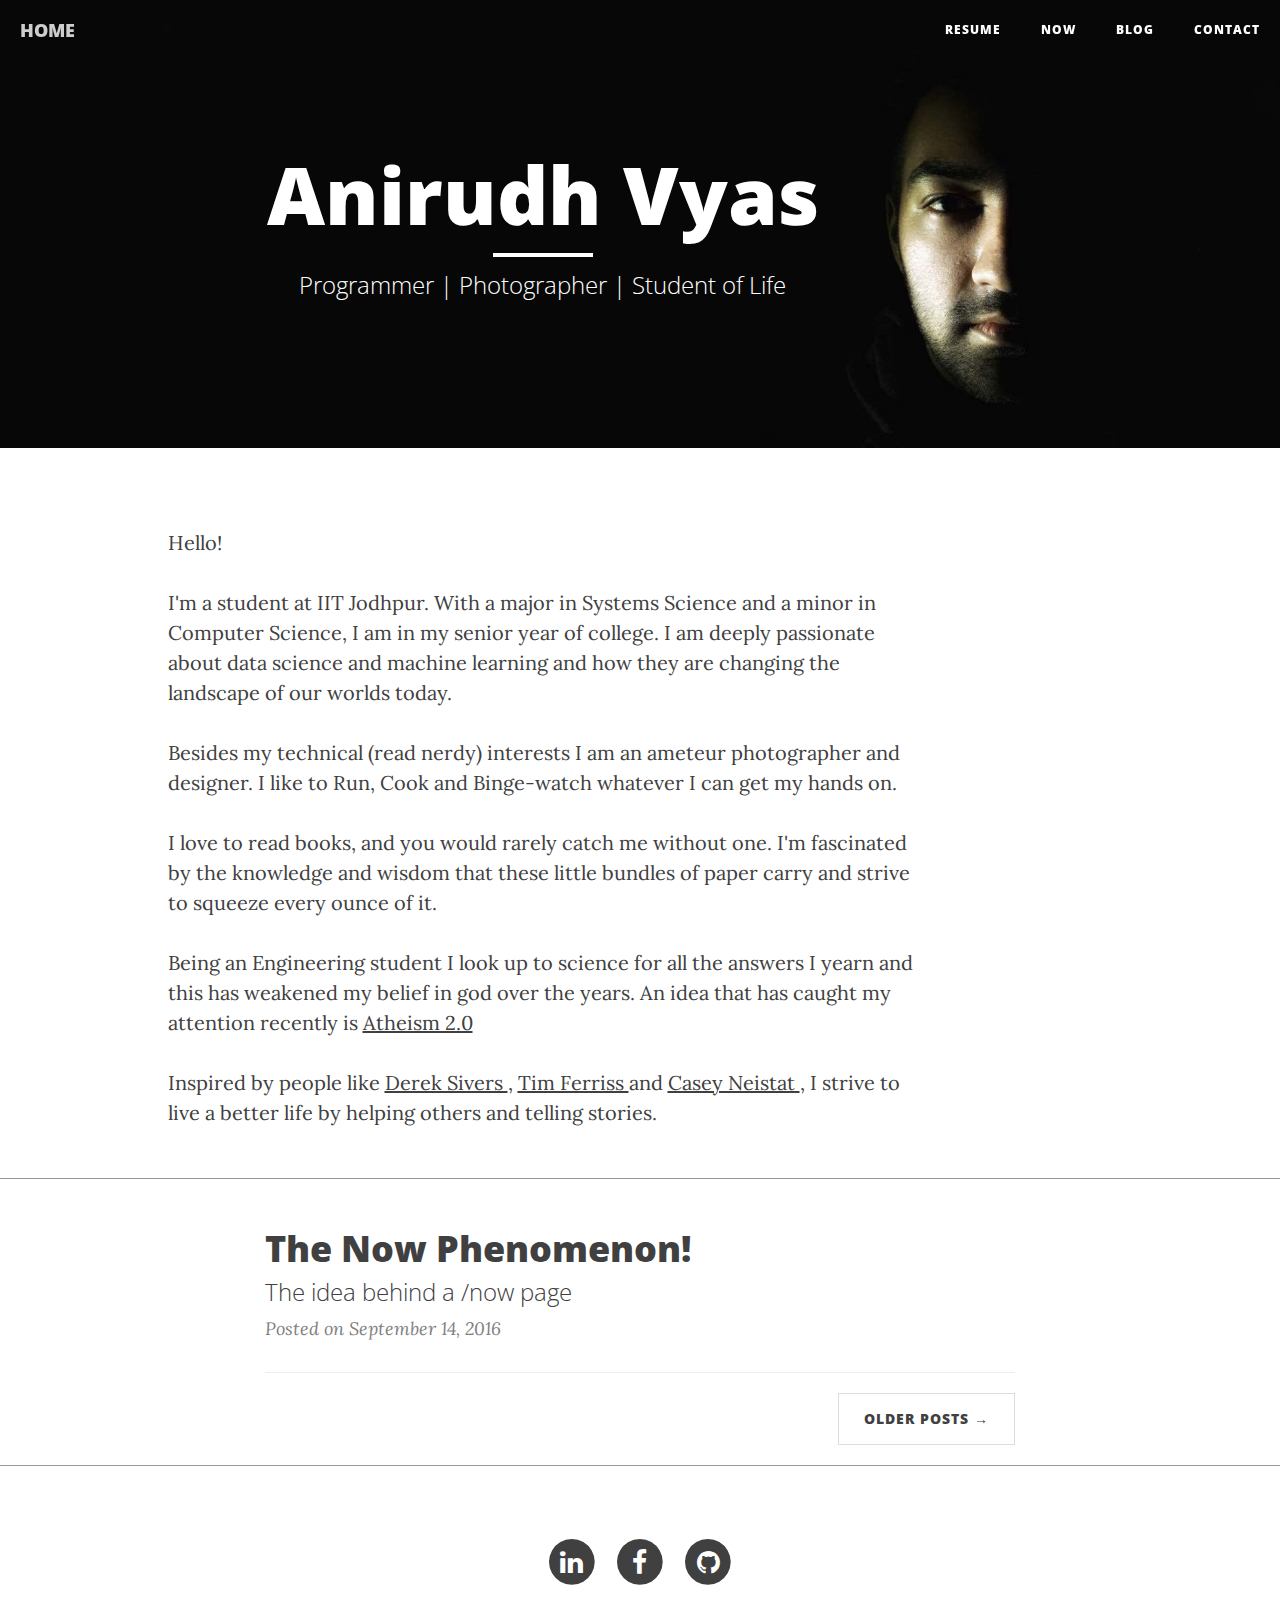
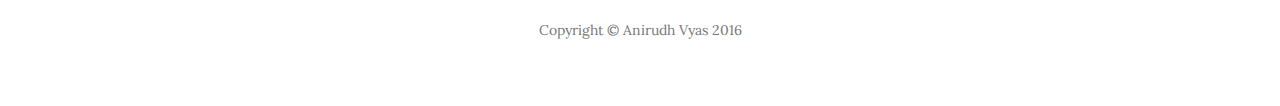
==== index.html @ 92c674fe "First Commit" ====
<!DOCTYPE html>
<html lang="en">

<head>

    <meta charset="utf-8">
    <meta http-equiv="X-UA-Compatible" content="IE=edge">
    <meta name="viewport" content="width=device-width, initial-scale=1">
    <meta name="description" content="">
    <meta name="author" content="">

    <title>Anirudh Vyas</title>

    <!-- Anirudh's custom CSS -->
    <link href="css/my_style.css" rel="stylesheet">
    <!-- Bootstrap Core CSS -->
    <link href="css/bootstrap.min.css" rel="stylesheet">

    <!-- Custom CSS -->
    <link href="css/clean-blog.min.css" rel="stylesheet">

    <!-- Custom Fonts -->
    <link href="http://maxcdn.bootstrapcdn.com/font-awesome/4.1.0/css/font-awesome.min.css" rel="stylesheet" type="text/css">
    <link href='http://fonts.googleapis.com/css?family=Lora:400,700,400italic,700italic' rel='stylesheet' type='text/css'>
    <link href='http://fonts.googleapis.com/css?family=Open+Sans:300italic,400italic,600italic,700italic,800italic,400,300,600,700,800' rel='stylesheet' type='text/css'>

    <!-- HTML5 Shim and Respond.js IE8 support of HTML5 elements and media queries -->
    <!-- WARNING: Respond.js doesn't work if you view the page via file:// -->
    <!--[if lt IE 9]>
        <script src="https://oss.maxcdn.com/libs/html5shiv/3.7.0/html5shiv.js"></script>
        <script src="https://oss.maxcdn.com/libs/respond.js/1.4.2/respond.min.js"></script>
    <![endif]-->

</head>

<body >

    <!-- Navigation -->
    <nav class="navbar navbar-default navbar-custom navbar-fixed-top">
        <div class="container-fluid">
            <!-- Brand and toggle get grouped for better mobile display -->
            <div class="navbar-header page-scroll">
                <button type="button" class="navbar-toggle" data-toggle="collapse" data-target="#bs-example-navbar-collapse-1">
                    <span class="sr-only">Toggle navigation</span>
                    <span class="icon-bar"></span>
                    <span class="icon-bar"></span>
                    <span class="icon-bar"></span>
                </button>
                <a class="navbar-brand" href="index.html">HOME</a>
            </div>

            <!-- Collect the nav links, forms, and other content for toggling -->
            <div class="collapse navbar-collapse" id="bs-example-navbar-collapse-1">
                <ul class="nav navbar-nav navbar-right">
                    <li>
                        <a target="_blank" href="resources/resume_online.pdf">Resume</a>
                    </li>
                    <li>
                        <a href="now.html">Now</a>
                    </li>
                    <li>
                        <a href="blog.html">Blog</a>
                    </li>
                    <li>
                        <a href="contact.html">Contact</a>
                    </li>
                </ul>
            </div>
            <!-- /.navbar-collapse -->
        </div>
        <!-- /.container -->
    </nav>

    <!-- Page Header -->
    <!-- Set your background image for this header on the line below. -->
    <header class="intro-header" style="background-image: url('img/main.jpg')">
        <div class="container">
            <div class="row">
                <div class="col-lg-8 col-lg-offset-1 col-md-10 col-md-offset-1">
                    <div class="site-heading">
                        <h1>Anirudh Vyas</h1>
                        <hr class="small">
                        <span class="subheading">Programmer | Photographer | Student of Life</span>
                    </div>
                </div>
            </div>
        </div>
    </header>


    <div class="container">
        <div class="row">
            <div class="col-lg-8 col-lg-offset-1 col-md-10 col-md-offset-1">
                <div class="post-preview">

                  <p><span class="rotate">Hello!, Hola!, Bonjour!, Namaste!</span></p>

                  <p> I'm a student at IIT Jodhpur. With a major in Systems Science
                    and a minor in Computer Science, I am in my senior year of college.
                    I am deeply passionate about data science and machine learning
                    and how they are changing the landscape of our worlds today.
                  </p>
                  <p> Besides my technical (read nerdy) interests I am an ameteur
                    photographer and designer. I like to Run, Cook and Binge-watch
                    whatever I can get my hands on.
                  </p>
                  <p> I love to read books, and you would rarely catch me without one.
                    I'm fascinated by the knowledge and wisdom that these little bundles of
                    paper carry and strive to squeeze every ounce of it.
                  </p>
                  <p> Being an Engineering student I look up to science for all
                    the answers I yearn and this has weakened my belief in god over
                    the years. An idea that has caught my attention recently is <a href="https://www.youtube.com/watch?v=2Oe6HUgrRlQ">Atheism 2.0</a>
                  </p>
                  <p>
                    Inspired by people like <a href="https://sivers.org/"> Derek Sivers </a>,
                                            <a href="http://fourhourworkweek.com/"> Tim Ferriss </a>
                                       and  <a href="https://www.youtube.com/user/caseyneistat"> Casey Neistat </a>,
                    I strive to live a better life by helping others and telling stories.


                </div>
            </div>
        </div>
    </div>
<hr class="hr_my">
    <!-- Main Content -->
    <div class="container">
        <div class="row">
            <div class="col-lg-8 col-lg-offset-2 col-md-10 col-md-offset-1">
                <div class="post-preview">
                    <a href="blogs/now_phenomenon.html">
                        <h2 class="post-title">
                            The Now Phenomenon!
                        </h2>
                        <h3 class="post-subtitle">
                            The idea behind a /now page
                        </h3>
                    </a>
                    <p class="post-meta">Posted on September 14, 2016</p>
                </div>
                <hr>
                <!--div class="post-preview">
                    <a href="post.html">
                        <h2 class="post-title">
                            I believe every human has a finite number of heartbeats. I don't intend to waste any of mine.
                        </h2>
                    </a>
                    <p class="post-meta">Posted by <a href="#">Start Bootstrap</a> on September 18, 2014</p>
                </div>
                <hr>
                <div class="post-preview">
                    <a href="post.html">
                        <h2 class="post-title">
                            Science has not yet mastered prophecy
                        </h2>
                        <h3 class="post-subtitle">
                            We predict too much for the next year and yet far too little for the next ten.
                        </h3>
                    </a>
                    <p class="post-meta">Posted by <a href="#">Start Bootstrap</a> on August 24, 2014</p>
                </div>
                <hr>
                <div class="post-preview">
                    <a href="post.html">
                        <h2 class="post-title">
                            Failure is not an option
                        </h2>
                        <h3 class="post-subtitle">
                            Many say exploration is part of our destiny, but it’s actually our duty to future generations.
                        </h3>
                    </a>
                    <p class="post-meta">Posted by <a href="#">Start Bootstrap</a> on July 8, 2014</p>
                </div-->

                <!-- Pager -->
                <ul class="pager">
                    <li class="next">
                        <a href="blog.html">Older Posts &rarr;</a>
                    </li>
                </ul>
            </div>
        </div>
    </div>

    <hr class="hr_my">

    <!-- Footer -->
    <footer>
        <div class="container">
            <div class="row">
                <div class="col-lg-8 col-lg-offset-2 col-md-10 col-md-offset-1">
                    <ul class="list-inline text-center">
                        <li>
                            <a href="https://www.linkedin.com/in/theanirudhvyas">
                                <span class="fa-stack fa-lg">
                                    <i class="fa fa-circle fa-stack-2x"></i>
                                    <i class="fa fa-linkedin fa-stack-1x fa-inverse"></i>
                                </span>
                            </a>
                        </li>
                        <li>
                            <a href="https://www.facebook.com/anirudh.vyas.338">
                                <span class="fa-stack fa-lg">
                                    <i class="fa fa-circle fa-stack-2x"></i>
                                    <i class="fa fa-facebook fa-stack-1x fa-inverse"></i>
                                </span>
                            </a>
                        </li>
                        <li>
                            <a href="https://github.com/theanirudhvyas">
                                <span class="fa-stack fa-lg">
                                    <i class="fa fa-circle fa-stack-2x"></i>
                                    <i class="fa fa-github fa-stack-1x fa-inverse"></i>
                                </span>
                            </a>
                        </li>
                    </ul>
                    <p class="copyright text-muted">Copyright &copy; Anirudh Vyas 2016</p>
                </div>
            </div>
        </div>
    </footer>

    <!-- jQuery -->
    <script src="js/jquery.js"></script>
    <script src="//ajax.googleapis.com/ajax/libs/jquery/1.12.0/jquery.min.js"></script>
    <script src="jquery.auto-text-rotating.min.js"></script>


    <!-- Bootstrap Core JavaScript -->
    <script src="js/bootstrap.min.js"></script>

    <!-- Custom Theme JavaScript -->
    <script src="js/clean-blog.min.js"></script>
    <script type="text/javascript" src="http://code.jquery.com/jquery-1.9.1.js"></script>
	    <script type="text/javascript" src="js/jquery.simple-text-rotator.js"></script>
	    <link rel="stylesheet" type="text/css" href="css/simpletextrotator.css" />

      <script type="text/javascript">
  	    	$(".rotate").textrotator({animation: "fade"});
  	  	</script>

</body>

</html>
---- css/my_style.css ----
.hr_my{
  color: #999999;
  border-color: inherit;
}

('.element').atrotating();

('.element').atrotating({
    method: 'group'
});
---- css/clean-blog.min.css ----
/*!
 * Clean Blog v1.0.0 (http://startbootstrap.com)
 * Copyright 2014 Start Bootstrap
 * Licensed under Apache 2.0 (https://github.com/IronSummitMedia/startbootstrap/blob/gh-pages/LICENSE)
 */

body{font-family:Lora,'Times New Roman',serif;font-size:20px;color:#404040}p{line-height:1.5;margin:30px 0}p a{text-decoration:underline}h1,h2,h3,h4,h5,h6{font-family:'Open Sans','Helvetica Neue',Helvetica,Arial,sans-serif;font-weight:800}a{color:#404040}a:hover,a:focus{color:#0085a1}a img:hover,a img:focus{cursor:zoom-in}blockquote{color:gray;font-style:italic}hr.small{max-width:100px;margin:15px auto;border-width:4px;border-color:#fff}.navbar-custom{position:absolute;top:0;left:0;width:100%;z-index:3;font-family:'Open Sans','Helvetica Neue',Helvetica,Arial,sans-serif}.navbar-custom .navbar-brand{font-weight:800}.navbar-custom .nav li a{text-transform:uppercase;font-size:12px;font-weight:800;letter-spacing:1px}@media only screen and (min-width:768px){.navbar-custom{background:0 0;border-bottom:1px solid transparent}.navbar-custom .navbar-brand{color:#fff;padding:20px}.navbar-custom .navbar-brand:hover,.navbar-custom .navbar-brand:focus{color:rgba(255,255,255,.8)}.navbar-custom .nav li a{color:#fff;padding:20px}.navbar-custom .nav li a:hover,.navbar-custom .nav li a:focus{color:rgba(255,255,255,.8)}}@media only screen and (min-width:1170px){.navbar-custom{-webkit-transition:background-color .3s;-moz-transition:background-color .3s;transition:background-color .3s;-webkit-transform:translate3d(0,0,0);-moz-transform:translate3d(0,0,0);-ms-transform:translate3d(0,0,0);-o-transform:translate3d(0,0,0);transform:translate3d(0,0,0);-webkit-backface-visibility:hidden;backface-visibility:hidden}.navbar-custom.is-fixed{position:fixed;top:-61px;background-color:rgba(255,255,255,.9);border-bottom:1px solid #f2f2f2;-webkit-transition:-webkit-transform .3s;-moz-transition:-moz-transform .3s;transition:transform .3s}.navbar-custom.is-fixed .navbar-brand{color:#404040}.navbar-custom.is-fixed .navbar-brand:hover,.navbar-custom.is-fixed .navbar-brand:focus{color:#0085a1}.navbar-custom.is-fixed .nav li a{color:#404040}.navbar-custom.is-fixed .nav li a:hover,.navbar-custom.is-fixed .nav li a:focus{color:#0085a1}.navbar-custom.is-visible{-webkit-transform:translate3d(0,100%,0);-moz-transform:translate3d(0,100%,0);-ms-transform:translate3d(0,100%,0);-o-transform:translate3d(0,100%,0);transform:translate3d(0,100%,0)}}.intro-header{background-color:gray;background:no-repeat center center;background-attachment:scroll;-webkit-background-size:cover;-moz-background-size:cover;background-size:cover;-o-background-size:cover;margin-bottom:50px}.intro-header .site-heading,.intro-header .post-heading,.intro-header .page-heading{padding:100px 0 50px;color:#fff}@media only screen and (min-width:768px){.intro-header .site-heading,.intro-header .post-heading,.intro-header .page-heading{padding:150px 0}}.intro-header .site-heading,.intro-header .page-heading{text-align:center}.intro-header .site-heading h1,.intro-header .page-heading h1{margin-top:0;font-size:50px}.intro-header .site-heading .subheading,.intro-header .page-heading .subheading{font-size:24px;line-height:1.1;display:block;font-family:'Open Sans','Helvetica Neue',Helvetica,Arial,sans-serif;font-weight:300;margin:10px 0 0}@media only screen and (min-width:768px){.intro-header .site-heading h1,.intro-header .page-heading h1{font-size:80px}}.intro-header .post-heading h1{font-size:35px}.intro-header .post-heading .subheading,.intro-header .post-heading .meta{line-height:1.1;display:block}.intro-header .post-heading .subheading{font-family:'Open Sans','Helvetica Neue',Helvetica,Arial,sans-serif;font-size:24px;margin:10px 0 30px;font-weight:600}.intro-header .post-heading .meta{font-family:Lora,'Times New Roman',serif;font-style:italic;font-weight:300;font-size:20px}.intro-header .post-heading .meta a{color:#fff}@media only screen and (min-width:768px){.intro-header .post-heading h1{font-size:55px}.intro-header .post-heading .subheading{font-size:30px}}.post-preview>a{color:#404040}.post-preview>a:hover,.post-preview>a:focus{text-decoration:none;color:#0085a1}.post-preview>a>.post-title{font-size:30px;margin-top:30px;margin-bottom:10px}.post-preview>a>.post-subtitle{margin:0;font-weight:300;margin-bottom:10px}.post-preview>.post-meta{color:gray;font-size:18px;font-style:italic;margin-top:0}.post-preview>.post-meta>a{text-decoration:none;color:#404040}.post-preview>.post-meta>a:hover,.post-preview>.post-meta>a:focus{color:#0085a1;text-decoration:underline}@media only screen and (min-width:768px){.post-preview>a>.post-title{font-size:36px}}.section-heading{font-size:36px;margin-top:60px;font-weight:700}.caption{text-align:center;font-size:14px;padding:10px;font-style:italic;margin:0;display:block;border-bottom-right-radius:5px;border-bottom-left-radius:5px}footer{padding:50px 0 65px}footer .list-inline{margin:0;padding:0}footer .copyright{font-size:14px;text-align:center;margin-bottom:0}.floating-label-form-group{font-size:14px;position:relative;margin-bottom:0;padding-bottom:.5em;border-bottom:1px solid #eee}.floating-label-form-group input,.floating-label-form-group textarea{z-index:1;position:relative;padding-right:0;padding-left:0;border:none;border-radius:0;font-size:1.5em;background:0 0;box-shadow:none!important;resize:none}.floating-label-form-group label{display:block;z-index:0;position:relative;top:2em;margin:0;font-size:.85em;line-height:1.764705882em;vertical-align:middle;vertical-align:baseline;opacity:0;-webkit-transition:top .3s ease,opacity .3s ease;-moz-transition:top .3s ease,opacity .3s ease;-ms-transition:top .3s ease,opacity .3s ease;transition:top .3s ease,opacity .3s ease}.floating-label-form-group::not(:first-child){padding-left:14px;border-left:1px solid #eee}.floating-label-form-group-with-value label{top:0;opacity:1}.floating-label-form-group-with-focus label{color:#0085a1}form .row:first-child .floating-label-form-group{border-top:1px solid #eee}.btn{font-family:'Open Sans','Helvetica Neue',Helvetica,Arial,sans-serif;text-transform:uppercase;font-size:14px;font-weight:800;letter-spacing:1px;border-radius:0;padding:15px 25px}.btn-lg{font-size:16px;padding:25px 35px}.btn-default:hover,.btn-default:focus{background-color:#0085a1;border:1px solid #0085a1;color:#fff}.pager{margin:20px 0 0}.pager li>a,.pager li>span{font-family:'Open Sans','Helvetica Neue',Helvetica,Arial,sans-serif;text-transform:uppercase;font-size:14px;font-weight:800;letter-spacing:1px;padding:15px 25px;background-color:#fff;border-radius:0}.pager li>a:hover,.pager li>a:focus{color:#fff;background-color:#0085a1;border:1px solid #0085a1}.pager .disabled>a,.pager .disabled>a:hover,.pager .disabled>a:focus,.pager .disabled>span{color:gray;background-color:#404040;cursor:not-allowed}::-moz-selection{color:#fff;text-shadow:none;background:#0085a1}::selection{color:#fff;text-shadow:none;background:#0085a1}img::selection{color:#fff;background:0 0}img::-moz-selection{color:#fff;background:0 0}body{webkit-tap-highlight-color:#0085a1}
---- css/simpletextrotator.css ----
.rotating {
  display: inline-block;
  -webkit-transform-style: preserve-3d;
  -moz-transform-style: preserve-3d;
  -ms-transform-style: preserve-3d;
  -o-transform-style: preserve-3d;
  transform-style: preserve-3d;
  -webkit-transform: rotateX(0) rotateY(0) rotateZ(0);
  -moz-transform: rotateX(0) rotateY(0) rotateZ(0);
  -ms-transform: rotateX(0) rotateY(0) rotateZ(0);
  -o-transform: rotateX(0) rotateY(0) rotateZ(0);
  transform: rotateX(0) rotateY(0) rotateZ(0);
  -webkit-transition: 0.5s;
  -moz-transition: 0.5s;
  -ms-transition: 0.5s;
  -o-transition: 0.5s;
  transition: 0.5s;
  -webkit-transform-origin-x: 50%;
}

.rotating.flip {
  position: relative;
}

.rotating .front, .rotating .back {
  left: 0;
  top: 0;
  -webkit-backface-visibility: hidden;
  -moz-backface-visibility: hidden;
  -ms-backface-visibility: hidden;
  -o-backface-visibility: hidden;
  backface-visibility: hidden;
}

.rotating .front {
  position: absolute;
  display: inline-block;
  -webkit-transform: translate3d(0,0,1px);
  -moz-transform: translate3d(0,0,1px);
  -ms-transform: translate3d(0,0,1px);
  -o-transform: translate3d(0,0,1px);
  transform: translate3d(0,0,1px);
}

.rotating.flip .front {
  z-index: 1;
}

.rotating .back {
  display: block;
  opacity: 0;
}

.rotating.spin {
  -webkit-transform: rotate(360deg) scale(0);
  -moz-transform: rotate(360deg) scale(0);
  -ms-transform: rotate(360deg) scale(0);
  -o-transform: rotate(360deg) scale(0);
  transform: rotate(360deg) scale(0);
}



.rotating.flip .back {
  z-index: 2;
  display: block;
  opacity: 1;
  
  -webkit-transform: rotateY(180deg) translate3d(0,0,0);
  -moz-transform: rotateY(180deg) translate3d(0,0,0);
  -ms-transform: rotateY(180deg) translate3d(0,0,0);
  -o-transform: rotateY(180deg) translate3d(0,0,0);
  transform: rotateY(180deg) translate3d(0,0,0);
}

.rotating.flip.up .back {
  -webkit-transform: rotateX(180deg) translate3d(0,0,0);
  -moz-transform: rotateX(180deg) translate3d(0,0,0);
  -ms-transform: rotateX(180deg) translate3d(0,0,0);
  -o-transform: rotateX(180deg) translate3d(0,0,0);
  transform: rotateX(180deg) translate3d(0,0,0);
}

.rotating.flip.cube .front {
  -webkit-transform: translate3d(0,0,100px) scale(0.9,0.9);
  -moz-transform: translate3d(0,0,100px) scale(0.85,0.85);
  -ms-transform: translate3d(0,0,100px) scale(0.85,0.85);
  -o-transform: translate3d(0,0,100px) scale(0.85,0.85);
  transform: translate3d(0,0,100px) scale(0.85,0.85);
}

.rotating.flip.cube .back {
  -webkit-transform: rotateY(180deg) translate3d(0,0,100px) scale(0.9,0.9);
  -moz-transform: rotateY(180deg) translate3d(0,0,100px) scale(0.85,0.85);
  -ms-transform: rotateY(180deg) translate3d(0,0,100px) scale(0.85,0.85);
  -o-transform: rotateY(180deg) translate3d(0,0,100px) scale(0.85,0.85);
  transform: rotateY(180deg) translate3d(0,0,100px) scale(0.85,0.85);
}

.rotating.flip.cube.up .back {
  -webkit-transform: rotateX(180deg) translate3d(0,0,100px) scale(0.9,0.9);
  -moz-transform: rotateX(180deg) translate3d(0,0,100px) scale(0.85,0.85);
  -ms-transform: rotateX(180deg) translate3d(0,0,100px) scale(0.85,0.85);
  -o-transform: rotateX(180deg) translate3d(0,0,100px) scale(0.85,0.85);
  transform: rotateX(180deg) translate3d(0,0,100px) scale(0.85,0.85);
}
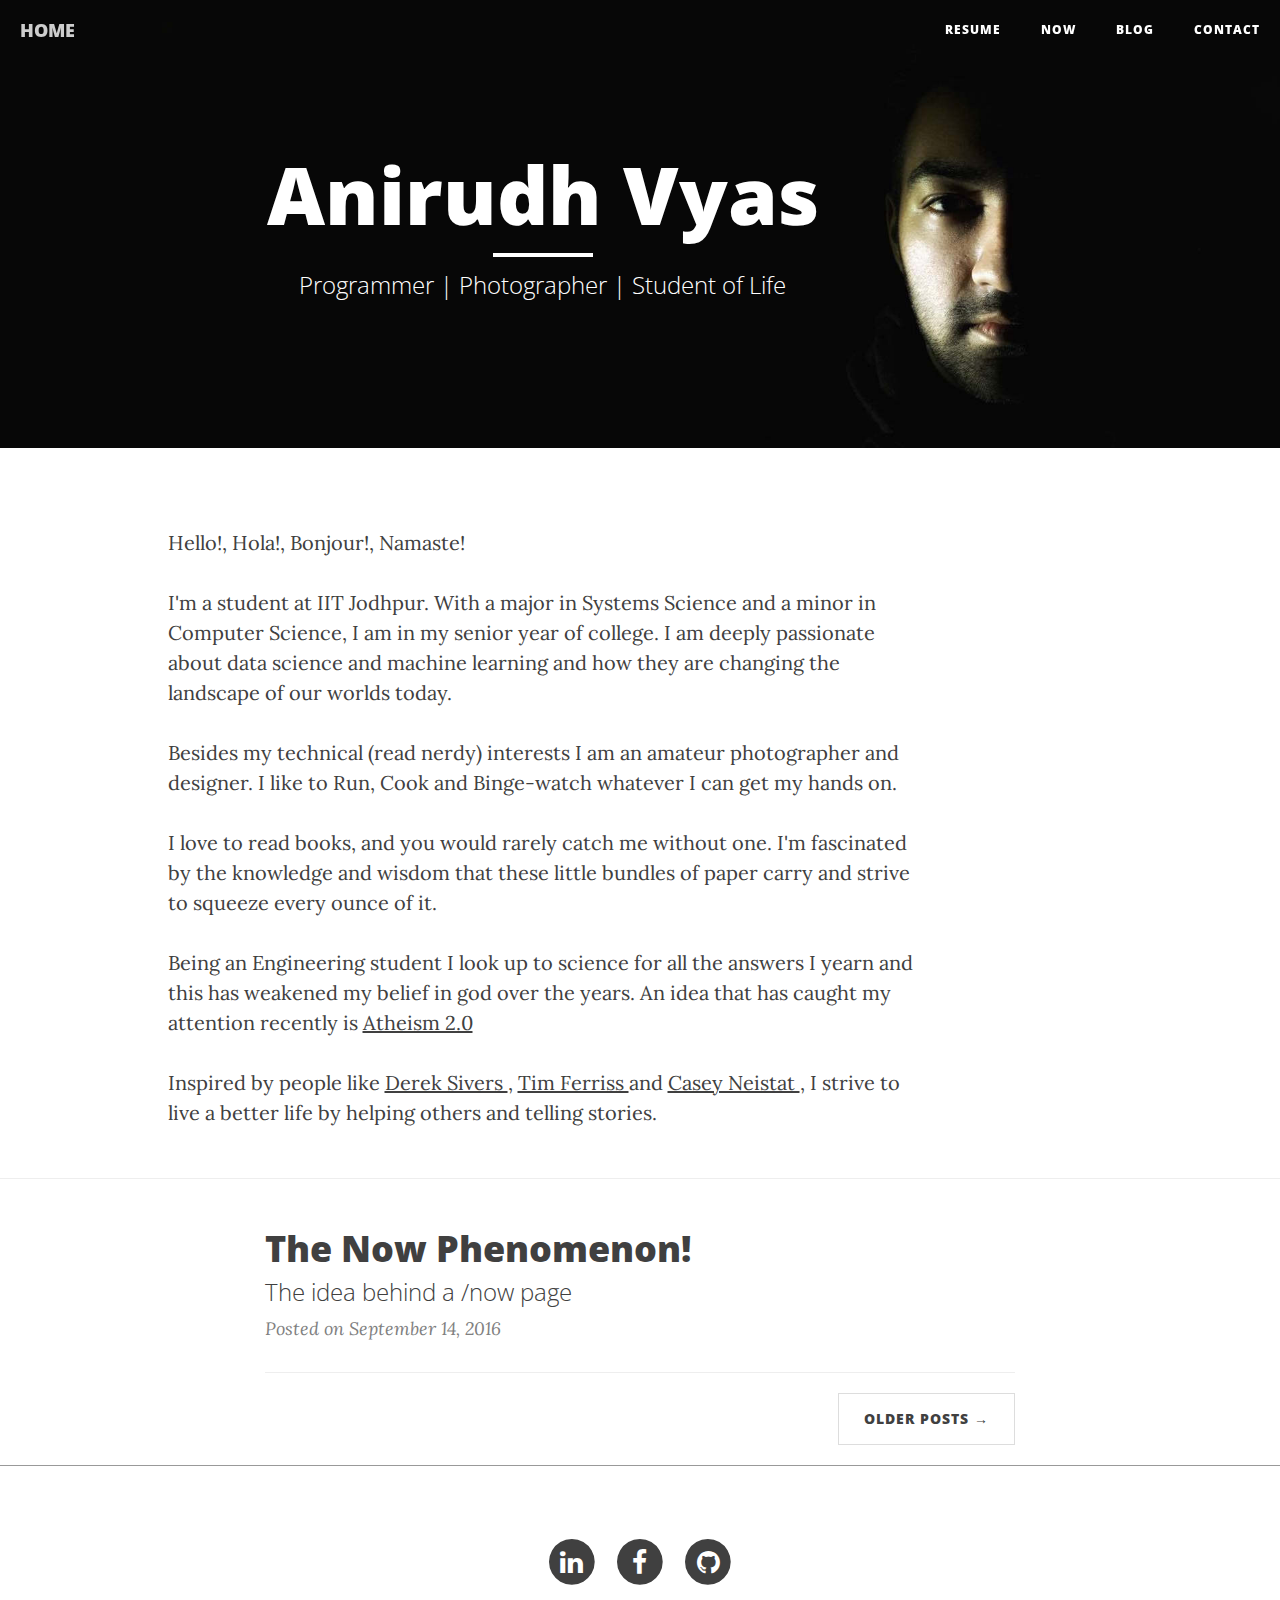
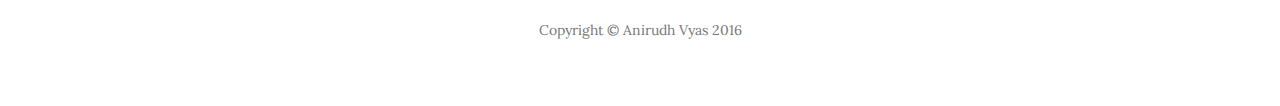
==== commit 37c46bc7: "Added google analytics script" ====
--- a/index.html
+++ b/index.html
@@ -24,12 +24,16 @@
     <link href='http://fonts.googleapis.com/css?family=Lora:400,700,400italic,700italic' rel='stylesheet' type='text/css'>
     <link href='http://fonts.googleapis.com/css?family=Open+Sans:300italic,400italic,600italic,700italic,800italic,400,300,600,700,800' rel='stylesheet' type='text/css'>
 
-    <!-- HTML5 Shim and Respond.js IE8 support of HTML5 elements and media queries -->
-    <!-- WARNING: Respond.js doesn't work if you view the page via file:// -->
-    <!--[if lt IE 9]>
-        <script src="https://oss.maxcdn.com/libs/html5shiv/3.7.0/html5shiv.js"></script>
-        <script src="https://oss.maxcdn.com/libs/respond.js/1.4.2/respond.min.js"></script>
-    <![endif]-->
+    <script>
+  (function(i,s,o,g,r,a,m){i['GoogleAnalyticsObject']=r;i[r]=i[r]||function(){
+  (i[r].q=i[r].q||[]).push(arguments)},i[r].l=1*new Date();a=s.createElement(o),
+  m=s.getElementsByTagName(o)[0];a.async=1;a.src=g;m.parentNode.insertBefore(a,m)
+  })(window,document,'script','https://www.google-analytics.com/analytics.js','ga');
+
+  ga('create', 'UA-84227534-1', 'auto');
+  ga('send', 'pageview');
+
+</script>
 
 </head>
 
@@ -52,6 +56,7 @@
             <!-- Collect the nav links, forms, and other content for toggling -->
             <div class="collapse navbar-collapse" id="bs-example-navbar-collapse-1">
                 <ul class="nav navbar-nav navbar-right">
+
                     <li>
                         <a target="_blank" href="resources/resume_online.pdf">Resume</a>
                     </li>
@@ -100,7 +105,7 @@
                     I am deeply passionate about data science and machine learning
                     and how they are changing the landscape of our worlds today.
                   </p>
-                  <p> Besides my technical (read nerdy) interests I am an ameteur
+                  <p> Besides my technical (read nerdy) interests I am an amateur
                     photographer and designer. I like to Run, Cook and Binge-watch
                     whatever I can get my hands on.
                   </p>
@@ -123,7 +128,7 @@
             </div>
         </div>
     </div>
-<hr class="hr_my">
+<hr >
     <!-- Main Content -->
     <div class="container">
         <div class="row">
@@ -239,7 +244,7 @@
 
       <script type="text/javascript">
   	    	$(".rotate").textrotator({animation: "fade"});
-  	  	</script>
+  	  	</script-->
 
 </body>
 
